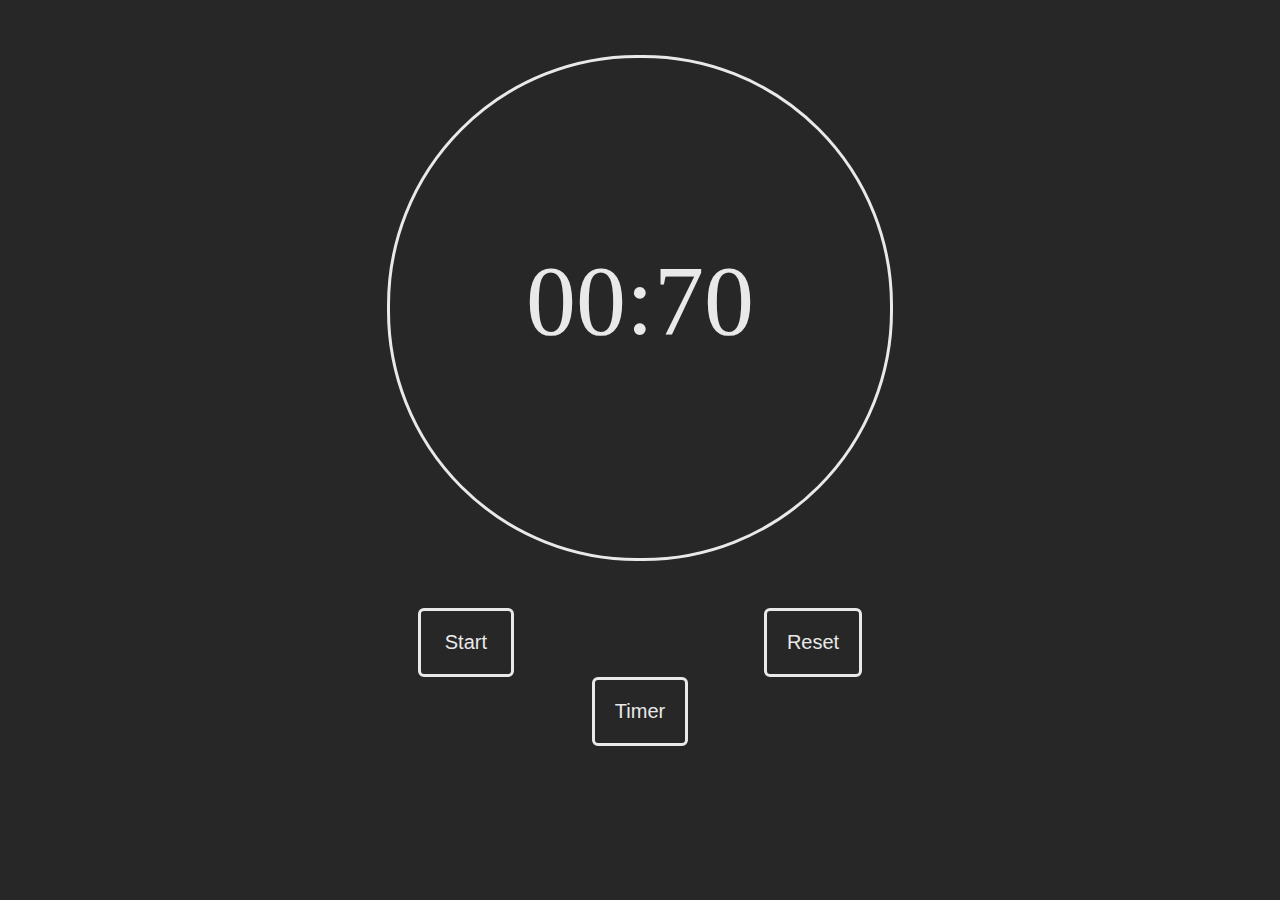
==== htmls/stopwatchapp.html @ 50d66390 "2/16" ====
<!DOCTYPE html>
<html>
  <head>
    <title>Free To Use Stopwatch</title>
    <link rel="stylesheet" href="/styles/stopwatchapp.css">
  </head>
  <body>

    <div class="stopwatch-main-circle-layout">
      <div class="stopwatch-main-circle">
        <div class="js-stopwatch-numbers stopwatch-numbers">
          <div class="tens-minutes">0</div>
          <div class="ones-minutes">0</div>
          <div>:</div>
          <div class="tens-seconds">7</div>
          <div class="ones-seconds">0</div>
        </div>
      </div>
    </div>

    <div class="stop-and-reset-layout">
      <button class="stop-start-button js-stop-start-button">Start</button>
      <div class="stop-reset-spacer"></div>
      <button class="js-reset-button">Reset</button>
    </div>

    <div class="timer-layout">
      <button>Timer</button>
    </div>

    <div class="container-secrets"></div>



    <script src="/scripts/stopwatchapp.js"></script>
  </body>
</html>
---- styles/stopwatchapp.css ----
body {
  background-color: rgb(39, 39, 39);
}

.stopwatch-main-circle-layout {
  display: flex;
  align-items: center;
  justify-content: center;
  height: 600px;
}

.stopwatch-main-circle {
  height: 500px;
  width: 500px;
  border-radius: 250px;
  background-color: rgb(39, 39, 39);
  border: 3px solid rgb(233, 233, 233);
  position: relative;
}

.stopwatch-numbers {
  position: absolute;
  color: rgb(233, 233, 233);
  left: 0px;
  right: 0px;
  top: 185px;
  display: flex;
  justify-content: center;
  font-size: 100px;
  align-items: center;
}

.stop-and-reset-layout {
  display: flex;
  align-items: center;
  justify-content: center;
}

.stop-reset-spacer {
  width: 250px;
}

.stop-and-reset-layout button,
.timer-layout button {
  padding: 20px 20px;
  color: rgb(233, 233, 233);
  border: 3px solid rgb(233, 233, 233);
  background-color: rgb(39, 39, 39);
  font-size: 20px;
  border-radius: 6px;
}

.stop-start-button {
  width: 96px;
}

.timer-layout {
  display: flex;
  justify-content: center;
}

.secret-layout-change,
.secret-question,
.button-answer-yes,
.button-answer-no {
  color: white;
  opacity: 0;
  transition: opacity 2s;
  width: 100px;
}

.secret-layout-change:hover {
  opacity: 1;
  transition: opacity 1s;

}

.secret-question:hover {
  opacity: 1;
  transition: opacity 2s;
}

.button-answer-yes:hover,
.button-answer-no:hover {
  opacity: 1;
  transition: opacity 3s;
}
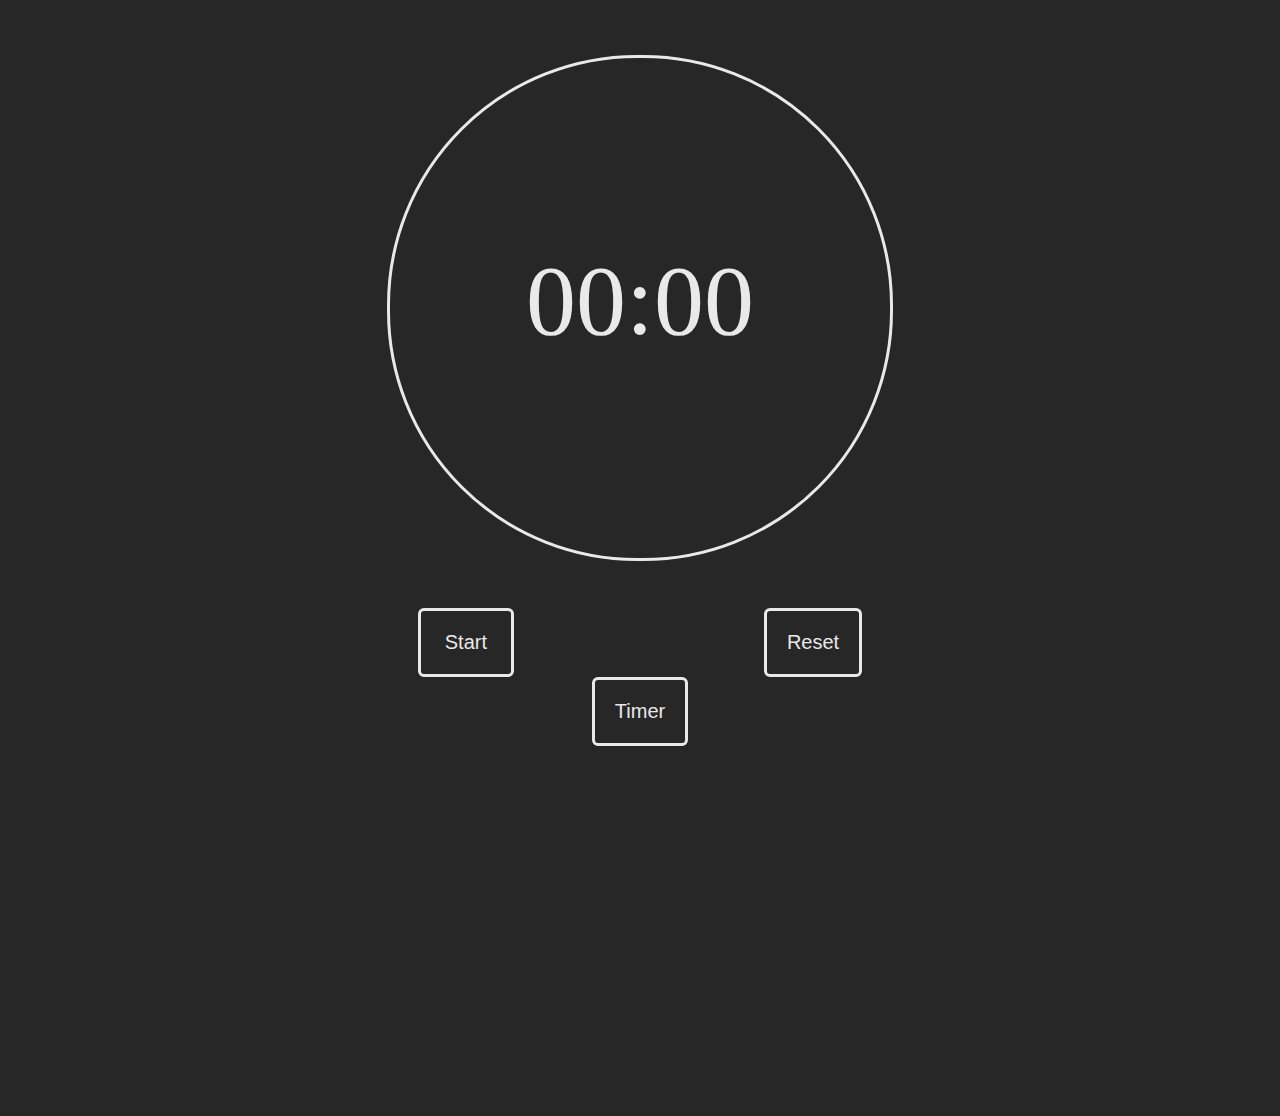
==== commit bf71045f: "2/20" ====
--- a/htmls/stopwatchapp.html
+++ b/htmls/stopwatchapp.html
@@ -1,19 +1,24 @@
+<!--The next step is to look at the your github notes and see how to make fixed elements with darkened
+background color pop ups again.-->
+
+
 <!DOCTYPE html>
 <html>
   <head>
     <title>Free To Use Stopwatch</title>
     <link rel="stylesheet" href="/styles/stopwatchapp.css">
+    <link rel="stylesheet" href="/styles/timer-button-config.css">
   </head>
   <body>
 
     <div class="stopwatch-main-circle-layout">
       <div class="stopwatch-main-circle">
         <div class="js-stopwatch-numbers stopwatch-numbers">
-          <div class="tens-minutes">0</div>
-          <div class="ones-minutes">0</div>
+          <div class="js-tens-minutes tm"></div>
+          <div class="js-ones-minutes om"></div>
           <div>:</div>
-          <div class="tens-seconds">7</div>
-          <div class="ones-seconds">0</div>
+          <div class="js-tens-seconds ts"></div>
+          <div class="js-ones-seconds os"></div>
         </div>
       </div>
     </div>
@@ -25,13 +30,18 @@
     </div>
 
     <div class="timer-layout">
-      <button>Timer</button>
+      <button class="js-timer-button">Timer</button>
     </div>
+
+    <div class="js-fixed-timer-select fixed-timer-select"></div>
 
     <div class="container-secrets"></div>
 
 
 
     <script src="/scripts/stopwatchapp.js"></script>
+    <script src="/scripts/timer-button-config.js"></script>
   </body>
-</html>+</html>
+
+<!--Figure out how to take update numbers to say zero after clear button in timer select-->--- a/styles/stopwatchapp.css
+++ b/styles/stopwatchapp.css
@@ -1,5 +1,6 @@
 body {
   background-color: rgb(39, 39, 39);
+  height: 1100px;
 }
 
 .stopwatch-main-circle-layout {
@@ -84,4 +85,44 @@
 .button-answer-no:hover {
   opacity: 1;
   transition: opacity 3s;
+}
+
+/* css for html elements in js. */
+.darkened-screen {
+  position: fixed;
+  top: 0;
+  bottom: 0;
+  right: 0;
+  left: 0;
+  height: 100%;
+  width: 100%;
+  background-color: rgba(0,0,0,0.3);
+}
+
+.item-screen {
+  position: absolute;
+  top: 11.7%;
+  height: 500px;
+  width: 600px;
+  left: 32.6%;
+  background-color: rgba(255,255,255,1);
+  border-radius: 10px;
+  display: flex;
+  flex-direction: column;
+  align-items: center;
+  justify-content: center;
+}
+
+.prompt {
+  font-size: 20px;
+  text-decoration: underline;
+  position: absolute;
+  top: 5px;
+}
+
+.tm,
+.om, /* This code here is trying to fix a bug: white specks appear by the numbers as they change, idk what it is */
+.ts,
+.os {
+  background-color: rgb(39, 39, 39);
 }--- a/styles/timer-button-config.css
+++ b/styles/timer-button-config.css
@@ -0,0 +1,41 @@
+.timer-screen-top {
+  height: 150px;
+  width: 500px;
+  background-color: lightgray;
+  border: 3px solid black;
+  border-radius: 8px;
+  display: flex;
+  justify-content: center;
+  align-items: center;
+  font-size: 120px;
+}
+
+.timer-container {
+  display: flex;
+  flex-direction: column;
+  position: absolute;
+  bottom: 100px;
+}
+
+.bottom-portion {
+  width: 505px;
+}
+
+.bottom-portion p {
+  display: flex;
+  justify-content: space-around;
+  align-items: center;
+}
+
+.bottom-portion button {
+  padding: 10px 30px;
+  background-color: lightgray;
+  color: black;
+  border: 2px solid black;
+  border-radius: 2px;
+  font-size: 15px;
+}
+
+.same-width {
+  width: 120px;
+}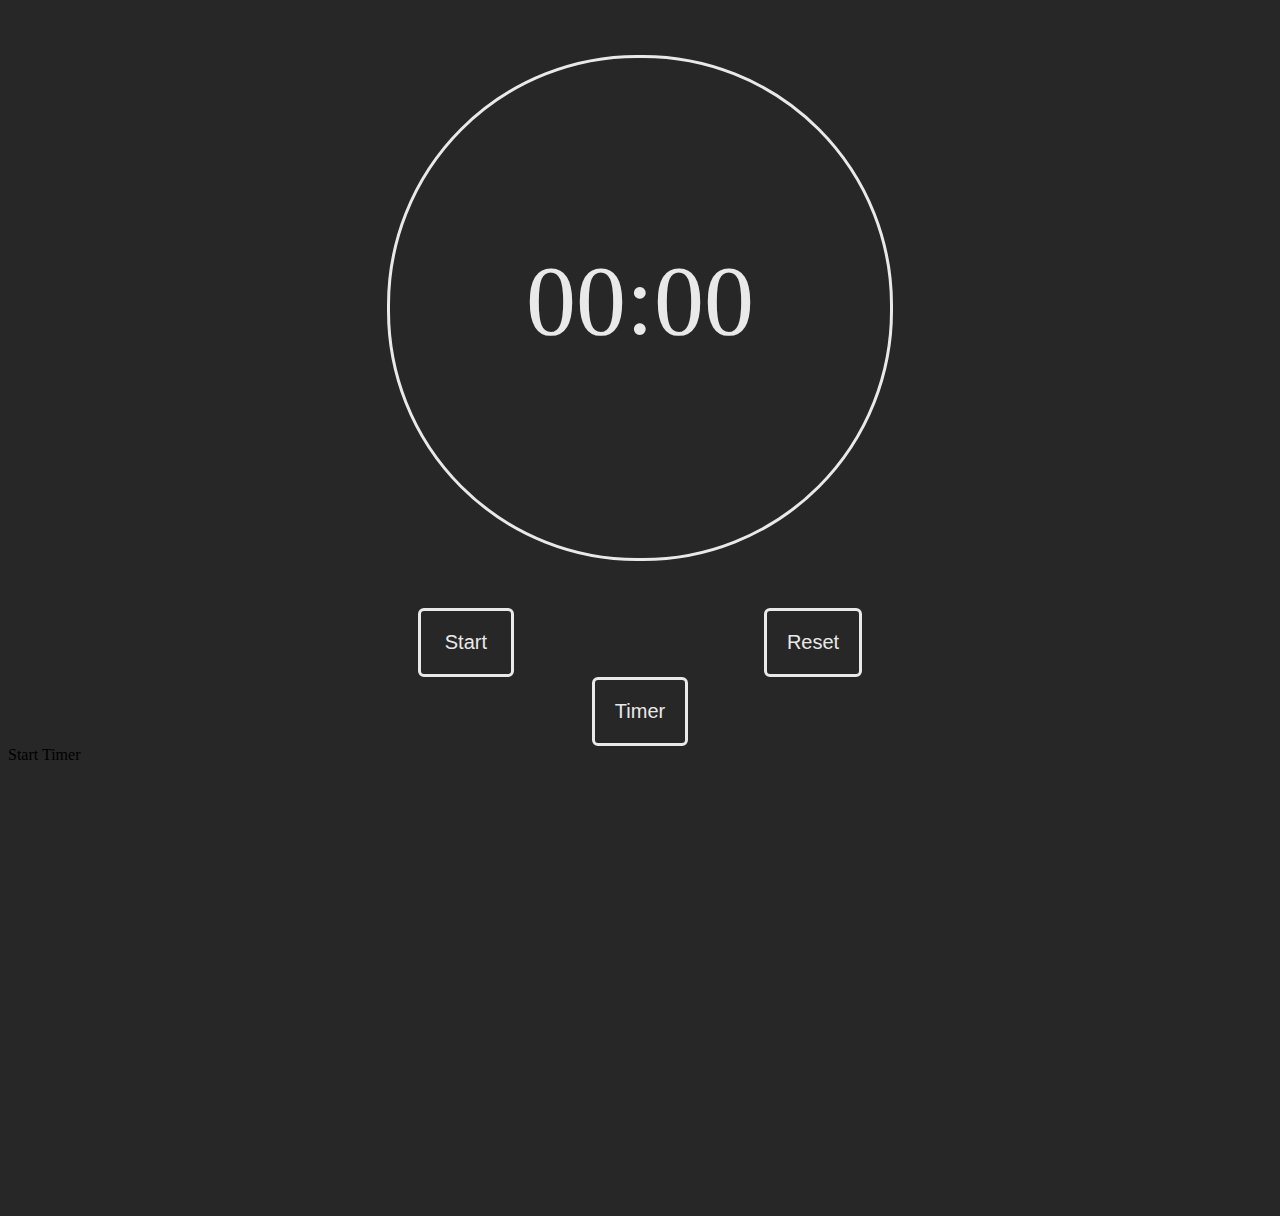
==== commit 296ab8bf: "2/21" ====
--- a/htmls/stopwatchapp.html
+++ b/htmls/stopwatchapp.html
@@ -7,6 +7,7 @@
   <head>
     <title>Free To Use Stopwatch</title>
     <link rel="stylesheet" href="/styles/stopwatchapp.css">
+    <link rel="stylesheet" href="/styles/timer-button-config.css">
     <link rel="stylesheet" href="/styles/timer-button-config.css">
   </head>
   <body>
@@ -35,6 +36,8 @@
 
     <div class="js-fixed-timer-select fixed-timer-select"></div>
 
+    <div class="start-timer-button">Start Timer</div>
+
     <div class="container-secrets"></div>
 
 
@@ -44,4 +47,14 @@
   </body>
 </html>
 
-<!--Figure out how to take update numbers to say zero after clear button in timer select-->+<!--Figure out how to take update numbers to say zero after clear button in timer select-->
+
+<!--First, putting the timer start button into place on the web page.
+Next, making it appear only after we set a timer.
+Then, making it flip on and off from showing start and stop when clicked.
+Then, making the reset button take care of resetting it. (maybe it already does.)
+Then, grabbing the numbers spaces off the main page and having them change when we press the button.
+Finally, having the timer start button disappear when we press reset or the timer finishes.
+
+
+-->--- a/styles/stopwatchapp.css
+++ b/styles/stopwatchapp.css
@@ -1,6 +1,6 @@
 body {
   background-color: rgb(39, 39, 39);
-  height: 1100px;
+  height: 1200px;
 }
 
 .stopwatch-main-circle-layout {
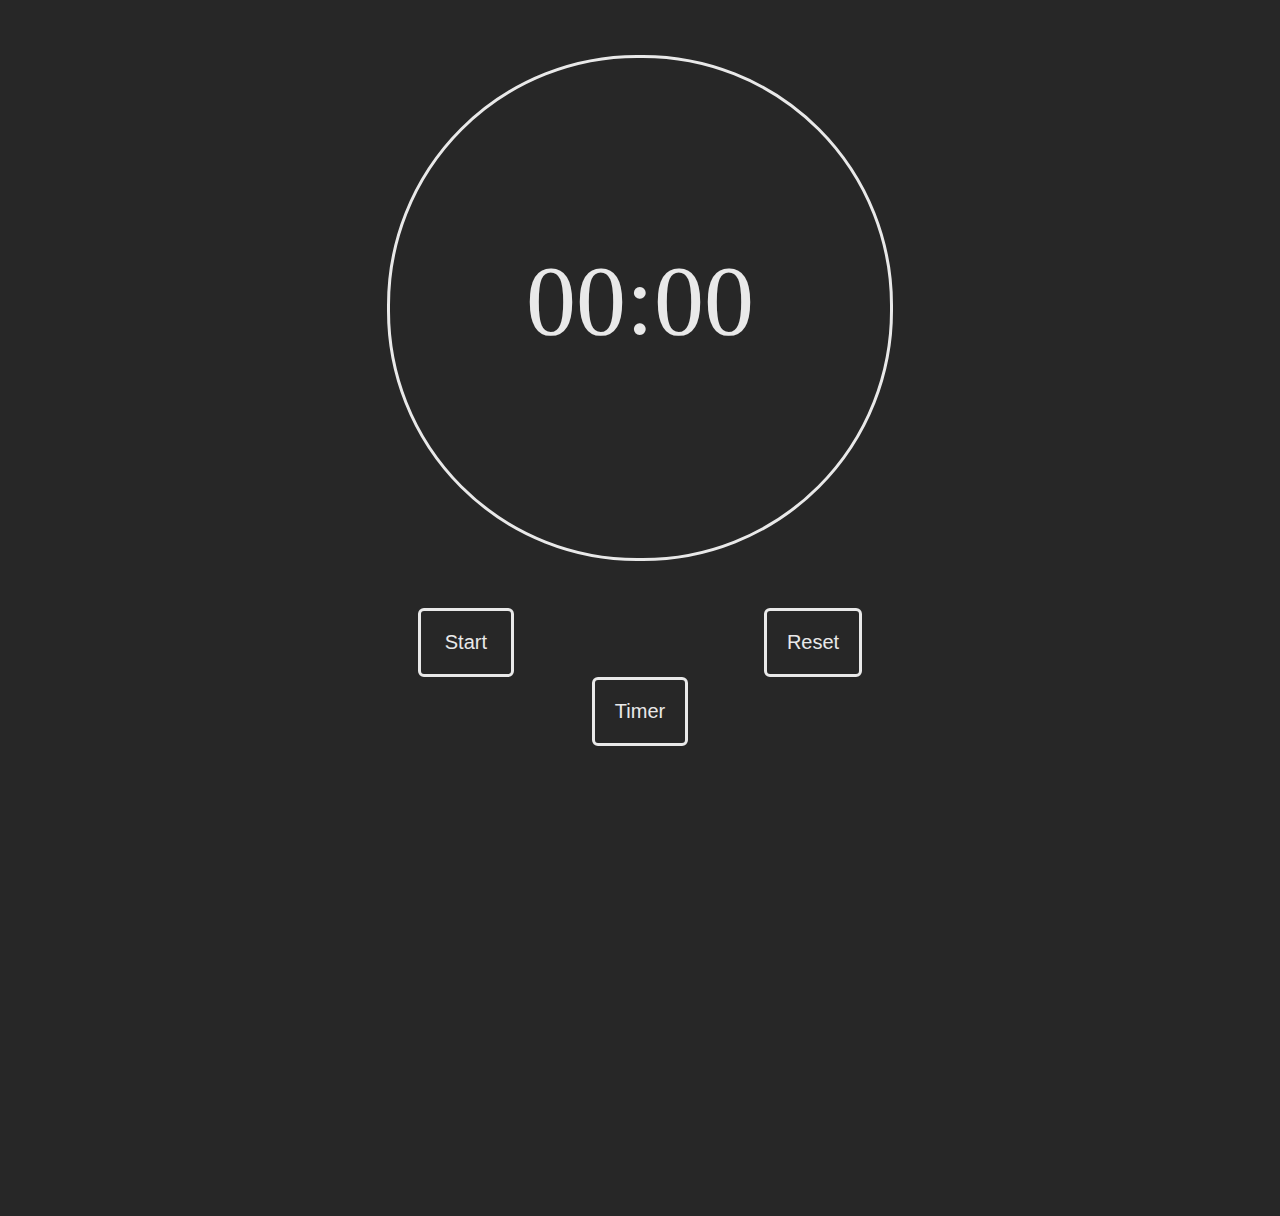
==== commit d8846939: "2/22" ====
--- a/htmls/stopwatchapp.html
+++ b/htmls/stopwatchapp.html
@@ -8,7 +8,7 @@
     <title>Free To Use Stopwatch</title>
     <link rel="stylesheet" href="/styles/stopwatchapp.css">
     <link rel="stylesheet" href="/styles/timer-button-config.css">
-    <link rel="stylesheet" href="/styles/timer-button-config.css">
+    <link rel="stylesheet" href="/styles/timer-initiated.css">
   </head>
   <body>
 
@@ -36,7 +36,7 @@
 
     <div class="js-fixed-timer-select fixed-timer-select"></div>
 
-    <div class="start-timer-button">Start Timer</div>
+    <div class="js-timer-spawn"></div>
 
     <div class="container-secrets"></div>
 
@@ -50,11 +50,13 @@
 <!--Figure out how to take update numbers to say zero after clear button in timer select-->
 
 <!--First, putting the timer start button into place on the web page.
-Next, making it appear only after we set a timer.
-Then, making it flip on and off from showing start and stop when clicked.
-Then, making the reset button take care of resetting it. (maybe it already does.)
-Then, grabbing the numbers spaces off the main page and having them change when we press the button.
+Next, making it appear only after we set a timer. DONE
+Then, making it flip on and off from showing start and stop when clicked. DONE
+Then, making the reset button take care of resetting it. (maybe it already does.) DONE
+Then, grabbing the numbers spaces off the main page and having them change when we press the button. DONE
 Finally, having the timer start button disappear when we press reset or the timer finishes.
 
 
--->+-->
+
+<!--We are in the middle of working on the timer algorithm function.-->--- a/styles/timer-initiated.css
+++ b/styles/timer-initiated.css
@@ -0,0 +1,12 @@
+.start-timer-button {
+  position: absolute;
+  top: 30%;
+  right: 22%;
+  color: white;
+  background-color: rgb(39, 39, 39);
+  border: 3px solid white;
+  padding: 20px;
+  border-radius: 5px;
+  height: 69px;
+  font-size: 17px;
+}